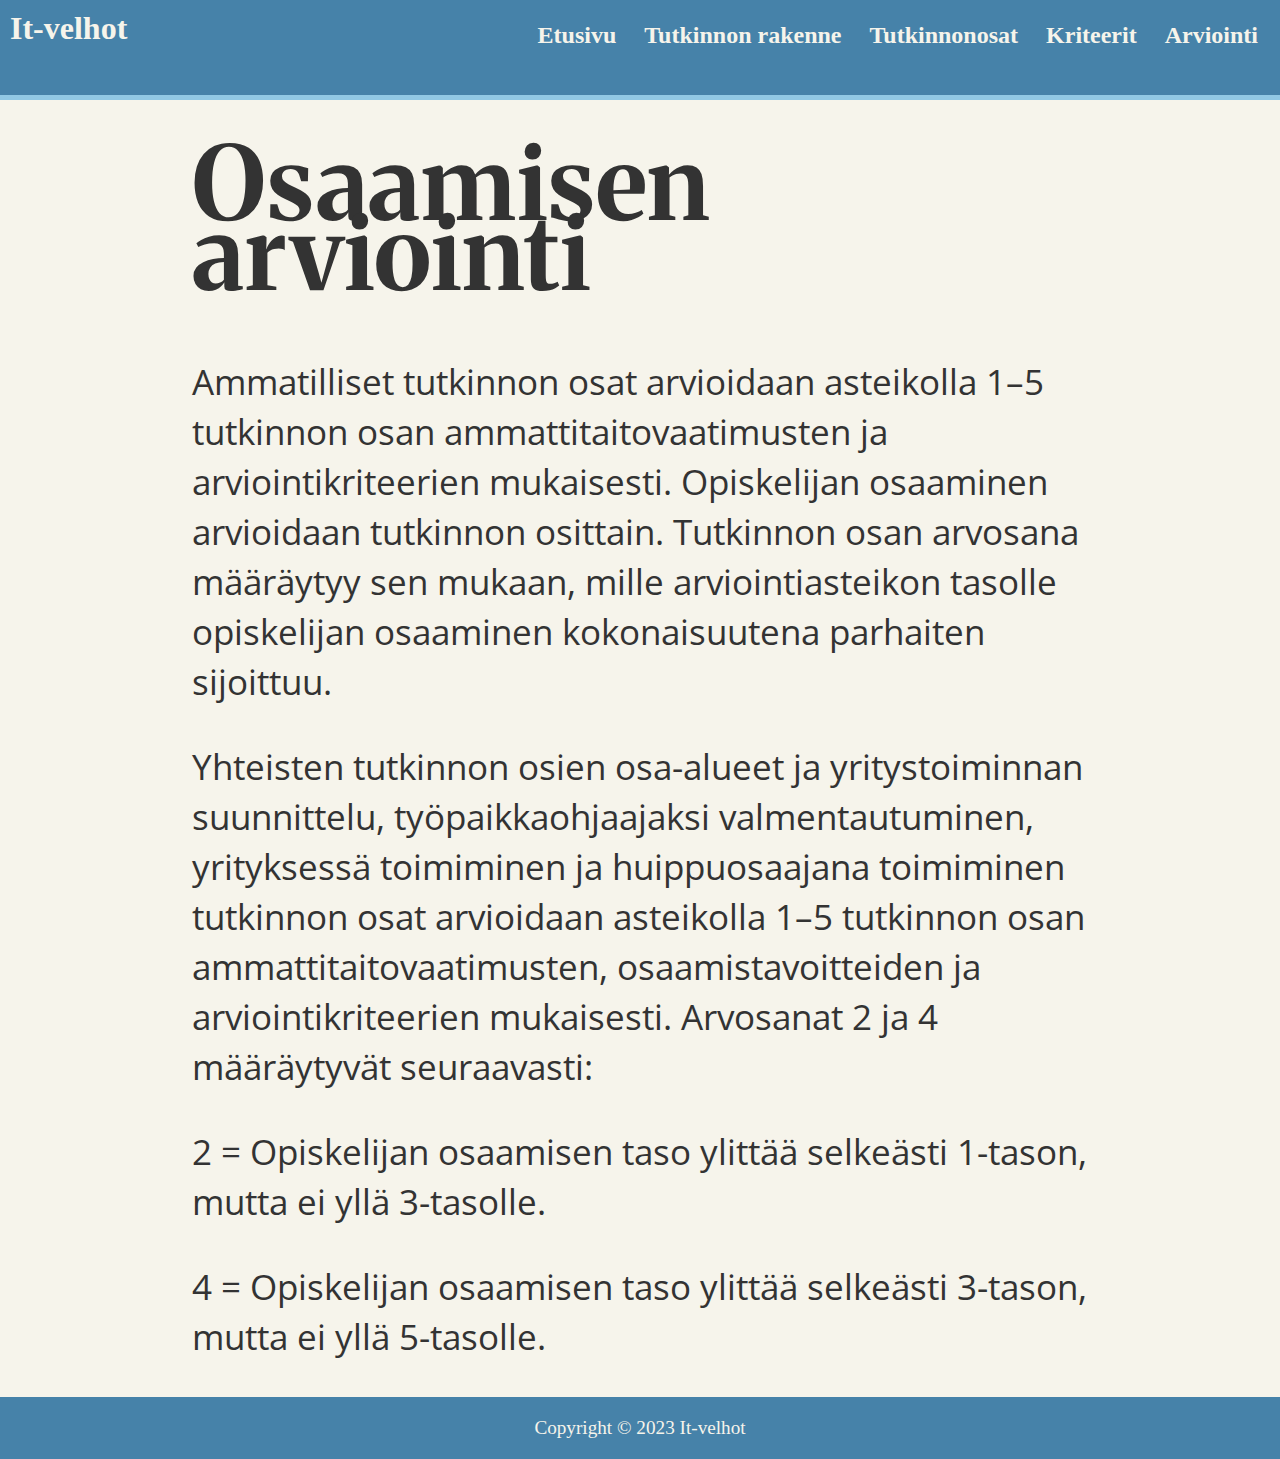
==== arviointi.html @ 8451cedb "Add files via upload" ====
<!DOCTYPE html>
<html lang="fi">
<head>
	<meta charset="UTF-8">
	<link rel="stylesheet" href="style.css">
	<title>Arviointi | Tieto- ja viestintätekniikan perustutkinto</title>
</head>
<body>
<header>
	<div class="logo">
		<span>It-velhot</span>
	</div>
	<nav>
		<a href="index.html">Etusivu</a>
		<a href="rakenne.html">Tutkinnon rakenne</a>
		<a href="osat.html">Tutkinnonosat</a>
		<a href="kriteerit.html">Kriteerit</a>
		<a href="arviointi.html">Arviointi</a>
	</nav>
</header>
<main>
	<section>
		<h1 id="osaamisen-arviointi">Osaamisen arviointi</h1>
		<p>Ammatilliset tutkinnon osat arvioidaan asteikolla 1–5 tutkinnon osan ammattitaitovaatimusten ja arviointikriteerien mukaisesti. Opiskelijan osaaminen arvioidaan tutkinnon osittain. Tutkinnon osan arvosana määräytyy sen mukaan, mille arviointiasteikon tasolle opiskelijan osaaminen kokonaisuutena parhaiten sijoittuu.</p>
		<p>Yhteisten tutkinnon osien osa-alueet ja yritystoiminnan suunnittelu, työpaikkaohjaajaksi valmentautuminen, yrityksessä toimiminen ja huippuosaajana toimiminen tutkinnon osat arvioidaan asteikolla 1–5 tutkinnon osan ammattitaitovaatimusten, osaamistavoitteiden ja arviointikriteerien mukaisesti. Arvosanat 2 ja 4 määräytyvät seuraavasti:</p>
		<p>2 = Opiskelijan osaamisen taso ylittää selkeästi 1-tason, mutta ei yllä 3-tasolle.</p>
		<p>4 = Opiskelijan osaamisen taso ylittää selkeästi 3-tason, mutta ei yllä 5-tasolle.</p>
	</section>

</main>

<footer>
	<div class="logo">
		Copyright &copy; 2023 <span>It-velhot</span>
	</div>
</footer>

</body>
</html>
---- style.css ----
@import url('https://fonts.googleapis.com/css2?family=Merriweather&display=swap');
@import url('https://fonts.googleapis.com/css2?family=Merriweather&family=Open+Sans&display=swap'); 

:root {
	--teksti: #333333;
	--tausta: #F6F4EB;
	--teksti-vaalea: #F6F4EB;
	--bg-dark: #4682A9;
	--highlight: #91C8E4;
}

* {
	box-sizing: border-box;
}

header {
	background-color: var(--bg-dark);
	color: var(--teksti-vaalea);
	padding: 10px;
	height: 100px;
	position: fixed;
	width: 100%;
	top: 0;
	border-bottom: var(--highlight) solid 5px;
}

header .logo {
	float: left;
	font-size: 2em;
	font-weight: bold;
}

header nav {
	float: right;
}

header nav a {
	display: inline-block;
	font-size: 1.5em;
	font-weight: bold;
	color: var(--teksti-vaalea);
	text-decoration: none;
	padding: 0.5em;
}

@keyframes fade {
	to {color: var(--teksti); background-color: var(--highlight)};
}

header nav a:hover {
	animation-name: fade;
	animation-duration: 0.5s;
	animation-fill-mode: both;
}

main {
	font-size: 1.5em;
	line-height: 1.5em;
	padding-top: 80px;
}

body {
	margin: 0;
	padding: 0;
	background-color: var(--tausta);
	color: var(--teksti);
}

section {
	max-width: 1400px;
	width: 70%;
	margin: 20px auto;
}

footer {
	background-color: var(--bg-dark);
	color: var(--teksti-vaalea);
	padding: 20px 0;
	text-align: center;
	font-size: 1.2em;
}

p {
	font-family: "Open Sans", sans-serif;
	line-height: 50px;
	font-size:35px;
}

h1 {
	font-size: 8vw;
}

h1, h2 {
	font-family: "Merriweather", sans-serif;
	line-height: 70px;
}

td {
	padding-left:100px;
}

.tutkintonimikkeet {
	padding: 0;
}

.tutkintonimikkeet > li {
	list-style-type: none;
}

.tutkintonimikkeet > li > ul {
	border-left: 5px solid var(--highlight);
}

.tutkintonimikkeet > li > ul li {
	padding: 0;
	list-style-type: square;
}

.tutkinnonosat h2 {
	text-align: center;
}

.showcase {
	padding-top: 50px;
	width: 100%;
	max-width: 100%;
	padding: 30px 0;
	text-align: center;
}

.showcase > div {
	color: var(--teksti-vaalea);
	max-width: 50%;
	text-align: center;
	margin: 0 auto;
}

.ingressi {
	font-size: 1.2em;
	font-style: italic;
	line-height: 1.6em;
}

.ingressi::first-letter {
	float: left;
	font-size: 3.2em;
	line-height: 1em;
	font-weight: bold;
	margin-right: 0.1em;
}

.tyotehtavia {
	font-size: 4vw;
	width:auto;
	padding-left:50px;
	padding-right:50px;
}

.tyotehtavia a{
	display: block;
	width: 100%;
	text-align: center;
	text-decoration: none;
	background-color: var(--bg-dark);
	color: var(--teksti-vaalea);
	border: 1px solid var(--teksti);
	padding: 20px;
	margin: 10px 0;
	border-radius: 10px;
}
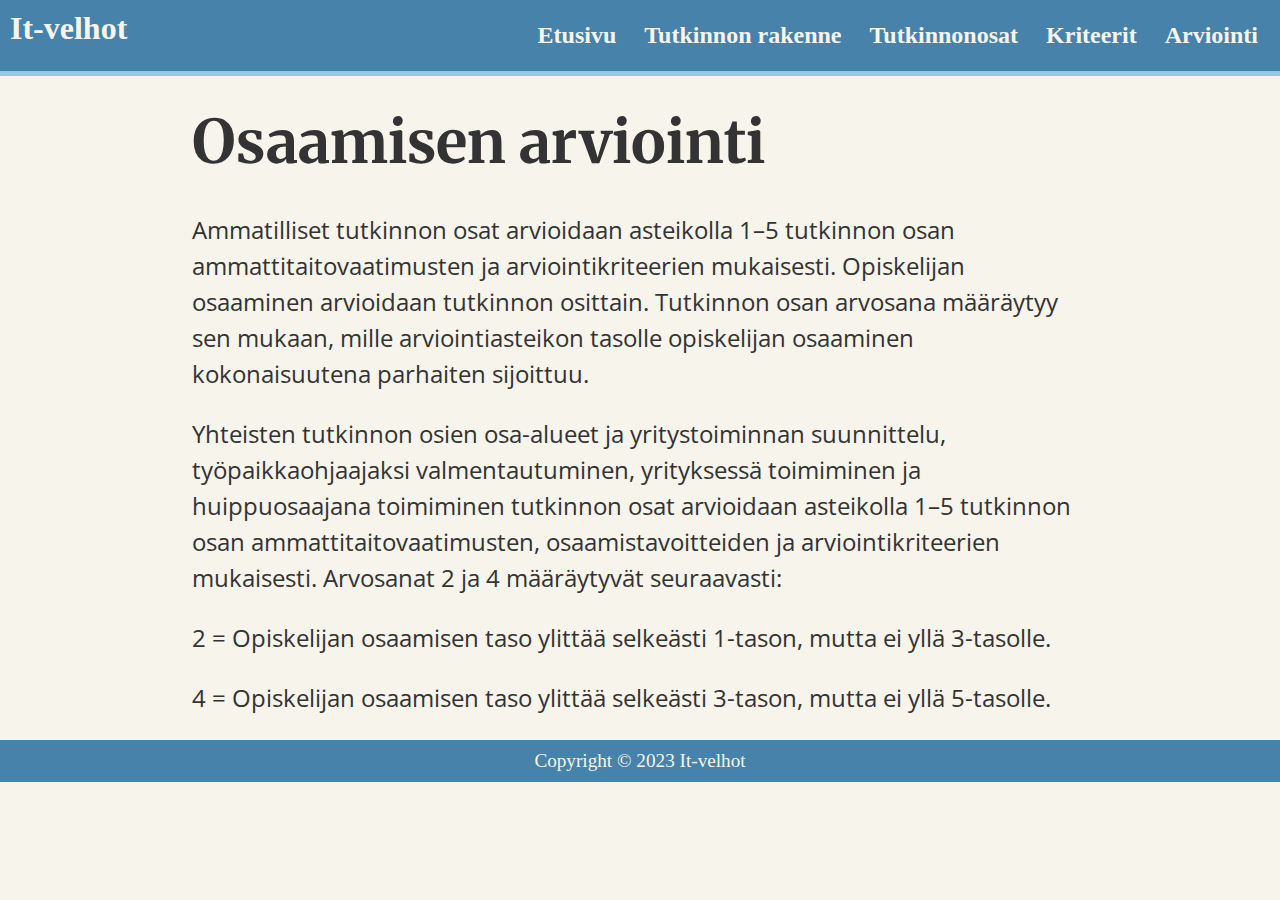
==== commit 52c9ddf9: "Add files via upload" ====
--- a/arviointi.html
+++ b/arviointi.html
@@ -3,6 +3,10 @@
 <head>
 	<meta charset="UTF-8">
 	<link rel="stylesheet" href="style.css">
+	<link rel="stylesheet" href="mobile.css">
+	<link rel="preconnect" href="https://fonts.googleapis.com">
+	<link rel="preconnect" href="https://fonts.gstatic.com" crossorigin>
+	<link href="https://fonts.googleapis.com/css2?family=Merriweather&family=Open+Sans&display=swap" rel="stylesheet">
 	<title>Arviointi | Tieto- ja viestintätekniikan perustutkinto</title>
 </head>
 <body>
@@ -20,7 +24,7 @@
 </header>
 <main>
 	<section>
-		<h1 id="osaamisen-arviointi">Osaamisen arviointi</h1>
+		<h1>Osaamisen arviointi</h1>
 		<p>Ammatilliset tutkinnon osat arvioidaan asteikolla 1–5 tutkinnon osan ammattitaitovaatimusten ja arviointikriteerien mukaisesti. Opiskelijan osaaminen arvioidaan tutkinnon osittain. Tutkinnon osan arvosana määräytyy sen mukaan, mille arviointiasteikon tasolle opiskelijan osaaminen kokonaisuutena parhaiten sijoittuu.</p>
 		<p>Yhteisten tutkinnon osien osa-alueet ja yritystoiminnan suunnittelu, työpaikkaohjaajaksi valmentautuminen, yrityksessä toimiminen ja huippuosaajana toimiminen tutkinnon osat arvioidaan asteikolla 1–5 tutkinnon osan ammattitaitovaatimusten, osaamistavoitteiden ja arviointikriteerien mukaisesti. Arvosanat 2 ja 4 määräytyvät seuraavasti:</p>
 		<p>2 = Opiskelijan osaamisen taso ylittää selkeästi 1-tason, mutta ei yllä 3-tasolle.</p>
@@ -30,9 +34,7 @@
 </main>
 
 <footer>
-	<div class="logo">
-		Copyright &copy; 2023 <span>It-velhot</span>
-	</div>
+	Copyright &copy; 2023 <span>It-velhot</span>
 </footer>
 
 </body>
--- a/style.css
+++ b/style.css
@@ -1,6 +1,3 @@
-@import url('https://fonts.googleapis.com/css2?family=Merriweather&display=swap');
-@import url('https://fonts.googleapis.com/css2?family=Merriweather&family=Open+Sans&display=swap'); 
-
 :root {
 	--teksti: #333333;
 	--tausta: #F6F4EB;
@@ -17,17 +14,9 @@
 	background-color: var(--bg-dark);
 	color: var(--teksti-vaalea);
 	padding: 10px;
-	height: 100px;
 	position: fixed;
 	width: 100%;
-	top: 0;
 	border-bottom: var(--highlight) solid 5px;
-}
-
-header .logo {
-	float: left;
-	font-size: 2em;
-	font-weight: bold;
 }
 
 header nav {
@@ -43,128 +32,103 @@
 	padding: 0.5em;
 }
 
-@keyframes fade {
-	to {color: var(--teksti); background-color: var(--highlight)};
+@keyframes fadein {
+	from {
+		color: var(--teksti); background-color: var(--bg-dark)
+	}
+
+	to {
+		color: var(--teksti); background-color: var(--highlight)
+	}
 }
 
 header nav a:hover {
-	animation-name: fade;
-	animation-duration: 0.5s;
+	animation-name: fadein;
+	animation-duration: 0.3s;
 	animation-fill-mode: both;
+}
+
+header .logo {
+	float: left;
+	font-size: 2em;
+	font-weight: bold;
 }
 
 main {
 	font-size: 1.5em;
 	line-height: 1.5em;
-	padding-top: 80px;
+	padding-top: 3em;
 }
 
 body {
 	margin: 0;
-	padding: 0;
 	background-color: var(--tausta);
 	color: var(--teksti);
 }
 
 section {
-	max-width: 1400px;
+	max-width: 100em;
 	width: 70%;
-	margin: 20px auto;
+	margin: 1em auto;
+}
+
+p {
+	font-family: "Open Sans", sans-serif;
+}
+
+h1 {
+	font-size: 2.5em;
+	line-height: 1em;
+}
+
+h2 {
+	font-size: 1.5em;
+}
+
+h1, h2 {
+	font-family: "Merriweather", sans-serif;
+}
+
+td {
+	padding-left:5em;
 }
 
 footer {
 	background-color: var(--bg-dark);
 	color: var(--teksti-vaalea);
-	padding: 20px 0;
 	text-align: center;
 	font-size: 1.2em;
+	padding: 0.5em;
 }
 
-p {
-	font-family: "Open Sans", sans-serif;
-	line-height: 50px;
-	font-size:35px;
+.otsikko {
+	width: 100%;
+	max-width: 100%;
+	padding: 1em 0;
+	text-align: center;
+	font-size: 1.0em;
+	line-height: 1.2em;
 }
 
-h1 {
-	font-size: 8vw;
-}
-
-h1, h2 {
-	font-family: "Merriweather", sans-serif;
-	line-height: 70px;
-}
-
-td {
-	padding-left:100px;
+.tyotehtavia a{
+	display: block;
+	width: 100%;
+	background-color: var(--bg-dark);
+	border: 1px solid var(--teksti);
+	padding: 0.5em;
+	margin: 0.5em 0;
+	border-radius: 1em;
 }
 
 .tutkintonimikkeet {
-	padding: 0;
+	padding-left: 1em;
+	border-left: 0.3em solid var(--highlight);
 }
 
 .tutkintonimikkeet > li {
 	list-style-type: none;
 }
 
-.tutkintonimikkeet > li > ul {
-	border-left: 5px solid var(--highlight);
-}
-
-.tutkintonimikkeet > li > ul li {
-	padding: 0;
-	list-style-type: square;
-}
-
 .tutkinnonosat h2 {
 	text-align: center;
-}
-
-.showcase {
-	padding-top: 50px;
-	width: 100%;
-	max-width: 100%;
-	padding: 30px 0;
-	text-align: center;
-}
-
-.showcase > div {
-	color: var(--teksti-vaalea);
-	max-width: 50%;
-	text-align: center;
-	margin: 0 auto;
-}
-
-.ingressi {
-	font-size: 1.2em;
-	font-style: italic;
-	line-height: 1.6em;
-}
-
-.ingressi::first-letter {
-	float: left;
-	font-size: 3.2em;
-	line-height: 1em;
-	font-weight: bold;
-	margin-right: 0.1em;
-}
-
-.tyotehtavia {
-	font-size: 4vw;
-	width:auto;
-	padding-left:50px;
-	padding-right:50px;
-}
-
-.tyotehtavia a{
-	display: block;
-	width: 100%;
-	text-align: center;
-	text-decoration: none;
-	background-color: var(--bg-dark);
-	color: var(--teksti-vaalea);
-	border: 1px solid var(--teksti);
-	padding: 20px;
-	margin: 10px 0;
-	border-radius: 10px;
 }--- a/mobile.css
+++ b/mobile.css
@@ -0,0 +1,89 @@
+@media only screen and (min-width: 361px) and (orientation: portrait){
+    header, 
+    header > div.logo, 
+    header > nav, 
+    header nav a {
+        display: block;
+        float: none;
+        height: auto;
+        width: 100%;
+        text-align: center;
+        clear: both;
+    }
+    
+    header nav a {
+        padding: 10px 0;
+        height: 1.5em;
+        font-size: 3em;
+    }
+
+    header > div.logo, h1 {
+        font-size: 80px;
+    }
+
+    main {
+        font-size: 5vw;
+    }
+
+    footer {
+        font-size: 2em;
+    }
+
+    h1 {
+        padding: 4em 1em 0;
+        line-height: 1.5em;
+    }
+
+    h2 {
+        font-size: 1em;
+    }
+}
+
+@media only screen and (orientation: portrait) {
+    td {
+    padding-left:0.5em;
+    }
+}
+
+@media only screen and (max-width: 360px) {
+    header, 
+    header > div.logo, 
+    header > nav, 
+    header nav a {
+        display: block;
+        float: none;
+        height: auto;
+        width: 100%;
+        text-align: center;
+        clear: both;
+    }
+
+    h1 {
+        padding-top: 250px;
+        font-size: 30px;
+        line-height: 40px;
+    }
+
+    h2 {
+        font-size: 25px;
+    }
+
+    p {
+        font-size: 20px;
+    }
+}
+
+@media only screen and (max-height: 360px) and (orientation: landscape) {
+    header > nav a {
+        font-size: 1em;
+    }
+
+    h1 {
+        padding-top: 50px;
+        font-size: 2em;
+    }
+
+    p {
+        font-size: 1em;
+    }
+}